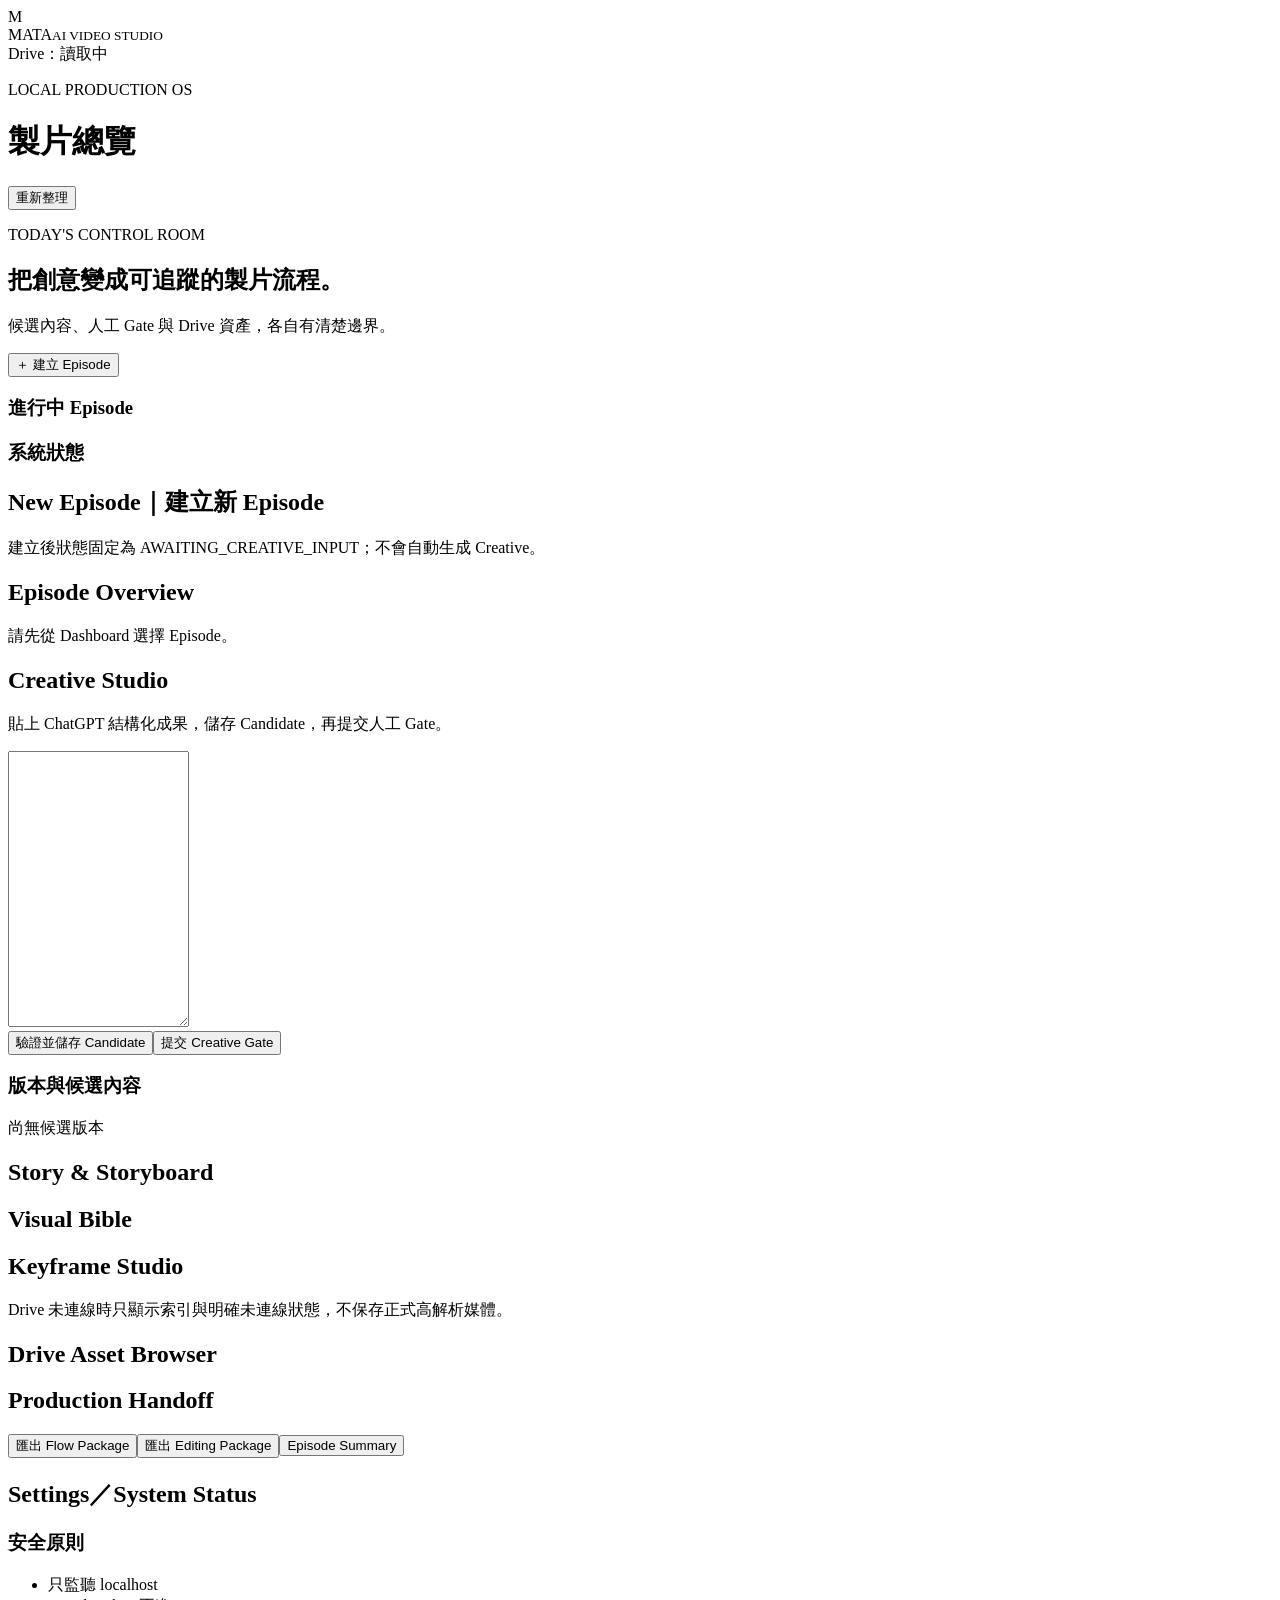
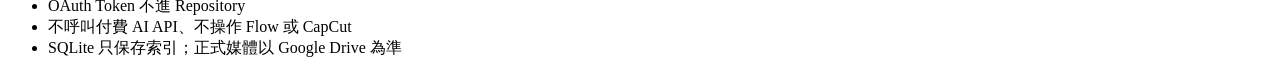
==== src/mata_studio/web/index.html @ ecab7729 "feat(local-studio): deliver integrated MVP v1" ====
<!doctype html>
<html lang="zh-Hant">
<head>
  <meta charset="utf-8"><meta name="viewport" content="width=device-width,initial-scale=1">
  <title>MATA AI VIDEO STUDIO</title><link rel="stylesheet" href="/styles.css">
</head>
<body>
  <aside>
    <div class="brand"><span>M</span><div>MATA<small>AI VIDEO STUDIO</small></div></div>
    <nav id="nav"></nav>
    <div id="driveBadge" class="status">Drive：讀取中</div>
  </aside>
  <main>
    <header><div><p class="eyebrow">LOCAL PRODUCTION OS</p><h1 id="pageTitle">製片總覽</h1></div><button class="ghost" onclick="refresh()">重新整理</button></header>
    <div id="alert"></div>
    <section id="dashboard" class="page active">
      <div class="hero"><div><p class="eyebrow">TODAY'S CONTROL ROOM</p><h2>把創意變成可追蹤的製片流程。</h2><p>候選內容、人工 Gate 與 Drive 資產，各自有清楚邊界。</p></div><button onclick="showPage('new')">＋ 建立 Episode</button></div>
      <div id="stats" class="stats"></div><div class="grid"><div class="panel wide"><h3>進行中 Episode</h3><div id="episodes"></div></div><div class="panel"><h3>系統狀態</h3><div id="system"></div></div></div>
    </section>
    <section id="new" class="page"><div class="panel"><h2>New Episode｜建立新 Episode</h2><p class="hint">建立後狀態固定為 AWAITING_CREATIVE_INPUT；不會自動生成 Creative。</p><form id="episodeForm" class="form"></form></div></section>
    <section id="overview" class="page"><div class="panel"><h2>Episode Overview</h2><div id="overviewBody" class="empty">請先從 Dashboard 選擇 Episode。</div></div></section>
    <section id="creative" class="page"><div class="split"><div class="panel"><h2>Creative Studio</h2><p class="hint">貼上 ChatGPT 結構化成果，儲存 Candidate，再提交人工 Gate。</p><textarea id="artifactJson" rows="18" spellcheck="false"></textarea><div class="actions"><button onclick="importArtifact()">驗證並儲存 Candidate</button><button class="ghost" onclick="submitCreativeGate()">提交 Creative Gate</button></div></div><div class="panel"><h3>版本與候選內容</h3><div id="artifactList" class="empty">尚無候選版本</div></div></div></section>
    <section id="story" class="page"><div class="panel"><h2>Story & Storyboard</h2><div id="storyCards" class="cards"></div></div></section>
    <section id="visual" class="page"><div class="panel"><h2>Visual Bible</h2><div id="visualCards" class="cards"></div></div></section>
    <section id="keyframe" class="page"><div class="panel"><h2>Keyframe Studio</h2><p class="hint">Drive 未連線時只顯示索引與明確未連線狀態，不保存正式高解析媒體。</p><div id="keyframes" class="cards"></div></div></section>
    <section id="drive" class="page"><div class="panel"><h2>Drive Asset Browser</h2><div id="driveBody"></div></div></section>
    <section id="handoff" class="page"><div class="panel"><h2>Production Handoff</h2><div class="actions"><button onclick="exportPackage('flow-package')">匯出 Flow Package</button><button onclick="exportPackage('editing-package')">匯出 Editing Package</button><button class="ghost" onclick="exportPackage('episode-summary')">Episode Summary</button></div><pre id="handoffResult"></pre></div></section>
    <section id="settings" class="page"><div class="panel"><h2>Settings／System Status</h2><div id="settingsBody"></div><h3>安全原則</h3><ul><li>只監聽 localhost</li><li>OAuth Token 不進 Repository</li><li>不呼叫付費 AI API、不操作 Flow 或 CapCut</li><li>SQLite 只保存索引；正式媒體以 Google Drive 為準</li></ul></div></section>
  </main>
  <script src="/app.js"></script>
</body>
</html>
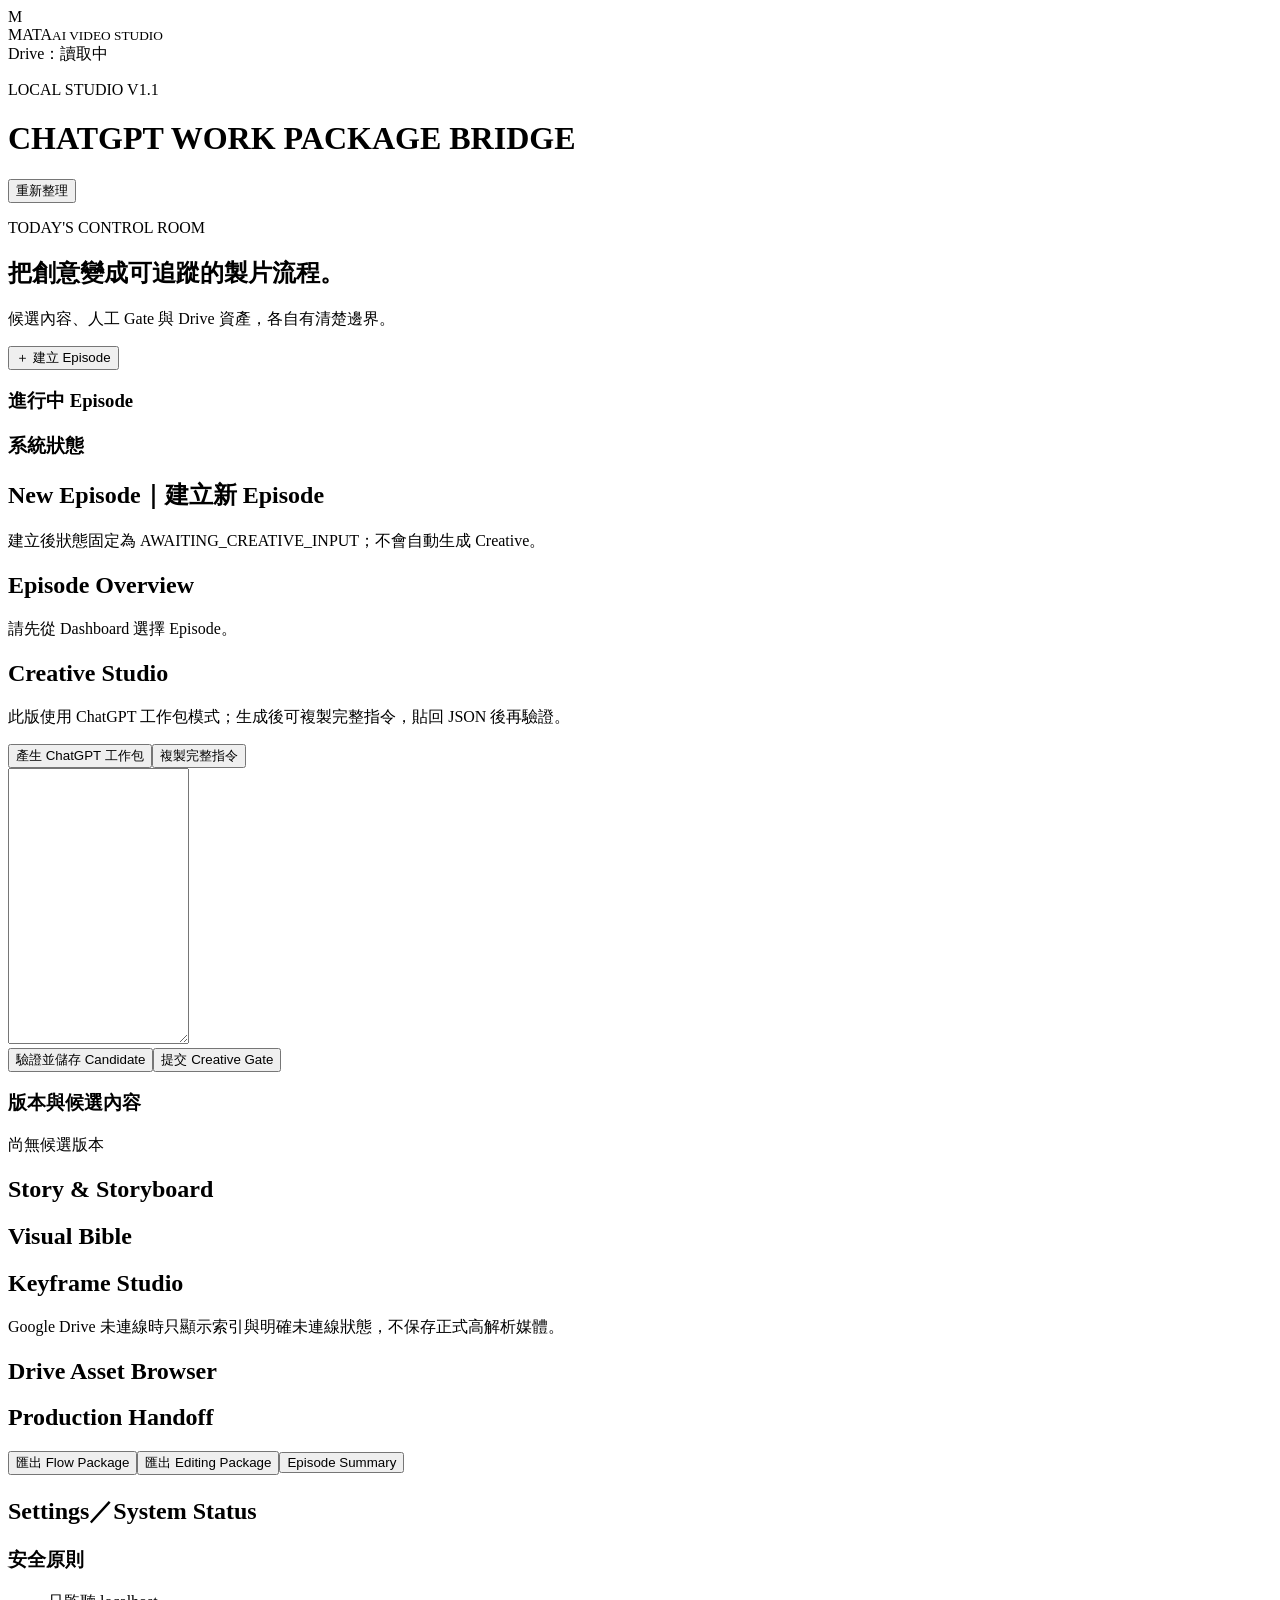
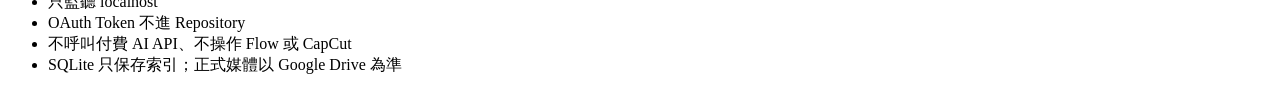
==== commit 27949535: "feat(local-studio): add ChatGPT work package bridge v1.1" ====
--- a/src/mata_studio/web/index.html
+++ b/src/mata_studio/web/index.html
@@ -11,7 +11,7 @@
     <div id="driveBadge" class="status">Drive：讀取中</div>
   </aside>
   <main>
-    <header><div><p class="eyebrow">LOCAL PRODUCTION OS</p><h1 id="pageTitle">製片總覽</h1></div><button class="ghost" onclick="refresh()">重新整理</button></header>
+    <header><div><p class="eyebrow">LOCAL STUDIO V1.1</p><h1 id="pageTitle">CHATGPT WORK PACKAGE BRIDGE</h1></div><button class="ghost" onclick="refresh()">重新整理</button></header>
     <div id="alert"></div>
     <section id="dashboard" class="page active">
       <div class="hero"><div><p class="eyebrow">TODAY'S CONTROL ROOM</p><h2>把創意變成可追蹤的製片流程。</h2><p>候選內容、人工 Gate 與 Drive 資產，各自有清楚邊界。</p></div><button onclick="showPage('new')">＋ 建立 Episode</button></div>
@@ -19,10 +19,10 @@
     </section>
     <section id="new" class="page"><div class="panel"><h2>New Episode｜建立新 Episode</h2><p class="hint">建立後狀態固定為 AWAITING_CREATIVE_INPUT；不會自動生成 Creative。</p><form id="episodeForm" class="form"></form></div></section>
     <section id="overview" class="page"><div class="panel"><h2>Episode Overview</h2><div id="overviewBody" class="empty">請先從 Dashboard 選擇 Episode。</div></div></section>
-    <section id="creative" class="page"><div class="split"><div class="panel"><h2>Creative Studio</h2><p class="hint">貼上 ChatGPT 結構化成果，儲存 Candidate，再提交人工 Gate。</p><textarea id="artifactJson" rows="18" spellcheck="false"></textarea><div class="actions"><button onclick="importArtifact()">驗證並儲存 Candidate</button><button class="ghost" onclick="submitCreativeGate()">提交 Creative Gate</button></div></div><div class="panel"><h3>版本與候選內容</h3><div id="artifactList" class="empty">尚無候選版本</div></div></div></section>
+    <section id="creative" class="page"><div class="split"><div class="panel"><h2>Creative Studio</h2><p class="hint">此版使用 ChatGPT 工作包模式；生成後可複製完整指令，貼回 JSON 後再驗證。</p><div class="actions"><button onclick="generatePackage()">產生 ChatGPT 工作包</button><button class="ghost" onclick="copyPackage()">複製完整指令</button></div><textarea id="artifactJson" rows="18" spellcheck="false"></textarea><div class="actions"><button onclick="importArtifact()">驗證並儲存 Candidate</button><button class="ghost" onclick="submitCreativeGate()">提交 Creative Gate</button></div></div><div class="panel"><h3>版本與候選內容</h3><div id="artifactList" class="empty">尚無候選版本</div></div></div></section>
     <section id="story" class="page"><div class="panel"><h2>Story & Storyboard</h2><div id="storyCards" class="cards"></div></div></section>
     <section id="visual" class="page"><div class="panel"><h2>Visual Bible</h2><div id="visualCards" class="cards"></div></div></section>
-    <section id="keyframe" class="page"><div class="panel"><h2>Keyframe Studio</h2><p class="hint">Drive 未連線時只顯示索引與明確未連線狀態，不保存正式高解析媒體。</p><div id="keyframes" class="cards"></div></div></section>
+    <section id="keyframe" class="page"><div class="panel"><h2>Keyframe Studio</h2><p class="hint">Google Drive 未連線時只顯示索引與明確未連線狀態，不保存正式高解析媒體。</p><div id="keyframes" class="cards"></div></div></section>
     <section id="drive" class="page"><div class="panel"><h2>Drive Asset Browser</h2><div id="driveBody"></div></div></section>
     <section id="handoff" class="page"><div class="panel"><h2>Production Handoff</h2><div class="actions"><button onclick="exportPackage('flow-package')">匯出 Flow Package</button><button onclick="exportPackage('editing-package')">匯出 Editing Package</button><button class="ghost" onclick="exportPackage('episode-summary')">Episode Summary</button></div><pre id="handoffResult"></pre></div></section>
     <section id="settings" class="page"><div class="panel"><h2>Settings／System Status</h2><div id="settingsBody"></div><h3>安全原則</h3><ul><li>只監聽 localhost</li><li>OAuth Token 不進 Repository</li><li>不呼叫付費 AI API、不操作 Flow 或 CapCut</li><li>SQLite 只保存索引；正式媒體以 Google Drive 為準</li></ul></div></section>
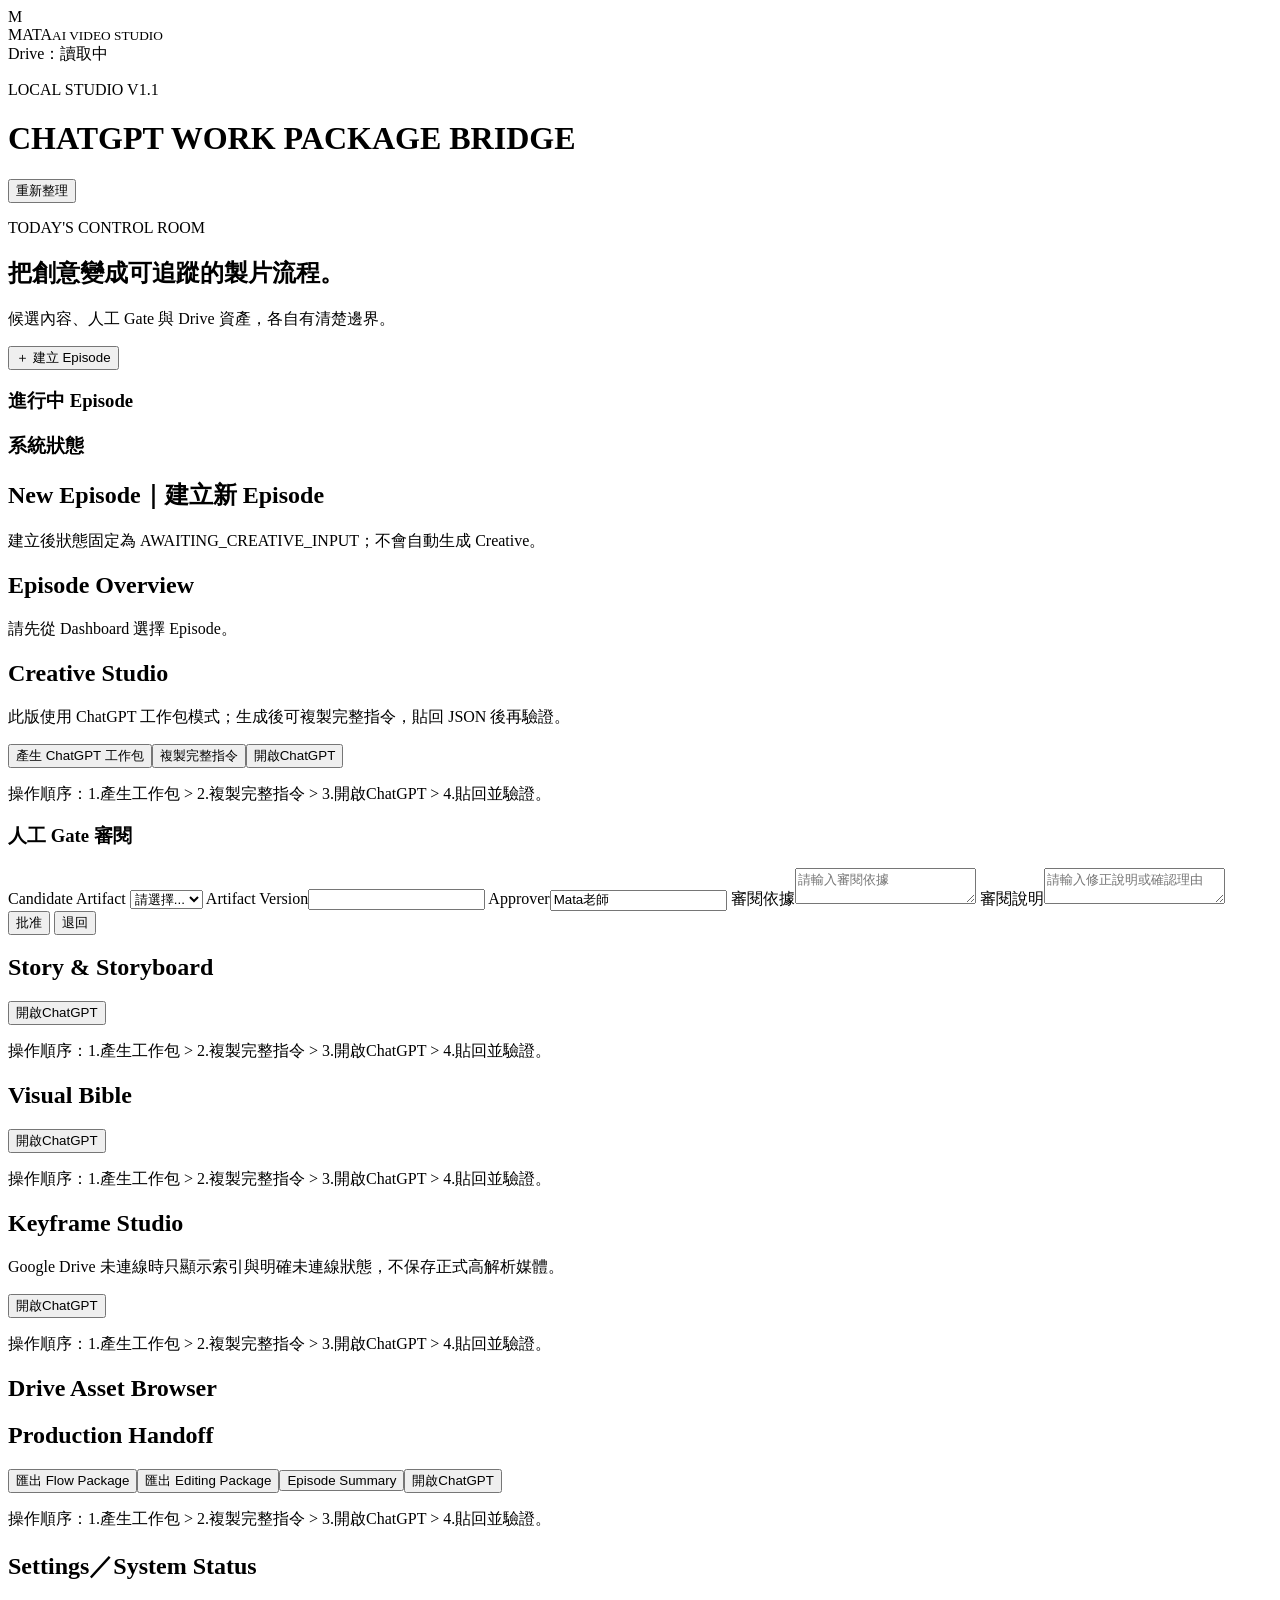
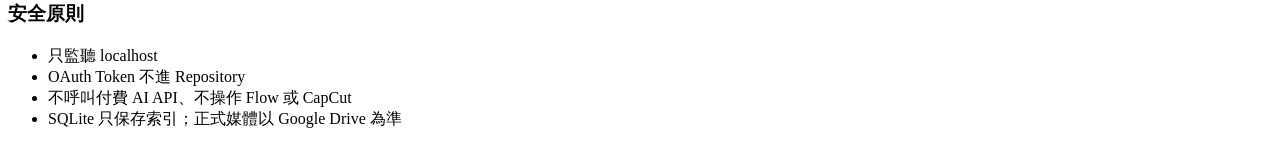
==== commit 1ad691ed: "fix(local-studio): complete V1.1 work package UI flow" ====
--- a/src/mata_studio/web/index.html
+++ b/src/mata_studio/web/index.html
@@ -19,12 +19,42 @@
     </section>
     <section id="new" class="page"><div class="panel"><h2>New Episode｜建立新 Episode</h2><p class="hint">建立後狀態固定為 AWAITING_CREATIVE_INPUT；不會自動生成 Creative。</p><form id="episodeForm" class="form"></form></div></section>
     <section id="overview" class="page"><div class="panel"><h2>Episode Overview</h2><div id="overviewBody" class="empty">請先從 Dashboard 選擇 Episode。</div></div></section>
-    <section id="creative" class="page"><div class="split"><div class="panel"><h2>Creative Studio</h2><p class="hint">此版使用 ChatGPT 工作包模式；生成後可複製完整指令，貼回 JSON 後再驗證。</p><div class="actions"><button onclick="generatePackage()">產生 ChatGPT 工作包</button><button class="ghost" onclick="copyPackage()">複製完整指令</button></div><textarea id="artifactJson" rows="18" spellcheck="false"></textarea><div class="actions"><button onclick="importArtifact()">驗證並儲存 Candidate</button><button class="ghost" onclick="submitCreativeGate()">提交 Creative Gate</button></div></div><div class="panel"><h3>版本與候選內容</h3><div id="artifactList" class="empty">尚無候選版本</div></div></div></section>
-    <section id="story" class="page"><div class="panel"><h2>Story & Storyboard</h2><div id="storyCards" class="cards"></div></div></section>
-    <section id="visual" class="page"><div class="panel"><h2>Visual Bible</h2><div id="visualCards" class="cards"></div></div></section>
-    <section id="keyframe" class="page"><div class="panel"><h2>Keyframe Studio</h2><p class="hint">Google Drive 未連線時只顯示索引與明確未連線狀態，不保存正式高解析媒體。</p><div id="keyframes" class="cards"></div></div></section>
+    <section id="creative" class="page"><div class="split"><div class="panel"><h2>Creative Studio</h2><p class="hint">此版使用 ChatGPT 工作包模式；生成後可複製完整指令，貼回 JSON 後再驗證。</p><div class="actions"><button onclick="generatePackage()">產生 ChatGPT 工作包</button><button class="ghost" onclick="copyPackage()">複製完整指令</button><button type="button" class="ghost" onclick="openChatGPT()">開啟ChatGPT</button></div>
+<p class="hint">操作順序：1.產生工作包 > 2.複製完整指令 > 3.開啟ChatGPT > 4.貼回並驗證。</p>
+<h3>人工 Gate 審閱</h3>
+<div class="form">
+  <label>Candidate Artifact
+    <select id="artifactSelect" onchange="updateArtifactFields()">
+      <option value="">請選擇...</option>
+      <!-- artifacts will be populated here -->
+    </select>
+  </label>
+  <label>Artifact Version<input id="artifactVersionInput" readonly></label>
+  <label>Approver<input id="approverInput" value="Mata老師"></label>
+  <label class="full">審閱依據<textarea id="evidenceInput" placeholder="請輸入審閱依據"></textarea></label>
+  <label class="full">審閱說明<textarea id="commentInput" placeholder="請輸入修正說明或確認理由"></textarea></label>
+  <div class="actions">
+    <button onclick="performGateAction('approve', 'creative_lock')">批准</button>
+    <button class="ghost" onclick="performGateAction('reject', 'creative_lock')">退回</button>
+  </div>
+</div>
+    <section id="story" class="page"><div class="panel"><h2>Story & Storyboard</h2>
+<div class="actions"><button type="button" class="ghost" onclick="openChatGPT()">開啟ChatGPT</button></div>
+<p class="hint">操作順序：1.產生工作包 > 2.複製完整指令 > 3.開啟ChatGPT > 4.貼回並驗證。</p>
+<div id="storyCards" class="cards"></div></div></section>
+    <section id="visual" class="page"><div class="panel"><h2>Visual Bible</h2>
+<div class="actions"><button type="button" class="ghost" onclick="openChatGPT()">開啟ChatGPT</button></div>
+<p class="hint">操作順序：1.產生工作包 > 2.複製完整指令 > 3.開啟ChatGPT > 4.貼回並驗證。</p>
+<div id="visualCards" class="cards"></div></div></section>
+    <section id="keyframe" class="page"><div class="panel"><h2>Keyframe Studio</h2><p class="hint">Google Drive 未連線時只顯示索引與明確未連線狀態，不保存正式高解析媒體。</p>
+<div class="actions"><button type="button" class="ghost" onclick="openChatGPT()">開啟ChatGPT</button></div>
+<p class="hint">操作順序：1.產生工作包 > 2.複製完整指令 > 3.開啟ChatGPT > 4.貼回並驗證。</p>
+<div id="keyframes" class="cards"></div></div></section>
     <section id="drive" class="page"><div class="panel"><h2>Drive Asset Browser</h2><div id="driveBody"></div></div></section>
-    <section id="handoff" class="page"><div class="panel"><h2>Production Handoff</h2><div class="actions"><button onclick="exportPackage('flow-package')">匯出 Flow Package</button><button onclick="exportPackage('editing-package')">匯出 Editing Package</button><button class="ghost" onclick="exportPackage('episode-summary')">Episode Summary</button></div><pre id="handoffResult"></pre></div></section>
+    <section id="handoff" class="page"><div class="panel"><h2>Production Handoff</h2>
+<div class="actions"><button onclick="exportPackage('flow-package')">匯出 Flow Package</button><button onclick="exportPackage('editing-package')">匯出 Editing Package</button><button class="ghost" onclick="exportPackage('episode-summary')">Episode Summary</button><button type="button" class="ghost" onclick="openChatGPT()">開啟ChatGPT</button></div>
+<p class="hint">操作順序：1.產生工作包 > 2.複製完整指令 > 3.開啟ChatGPT > 4.貼回並驗證。</p>
+<pre id="handoffResult"></pre></div></section>
     <section id="settings" class="page"><div class="panel"><h2>Settings／System Status</h2><div id="settingsBody"></div><h3>安全原則</h3><ul><li>只監聽 localhost</li><li>OAuth Token 不進 Repository</li><li>不呼叫付費 AI API、不操作 Flow 或 CapCut</li><li>SQLite 只保存索引；正式媒體以 Google Drive 為準</li></ul></div></section>
   </main>
   <script src="/app.js"></script>
